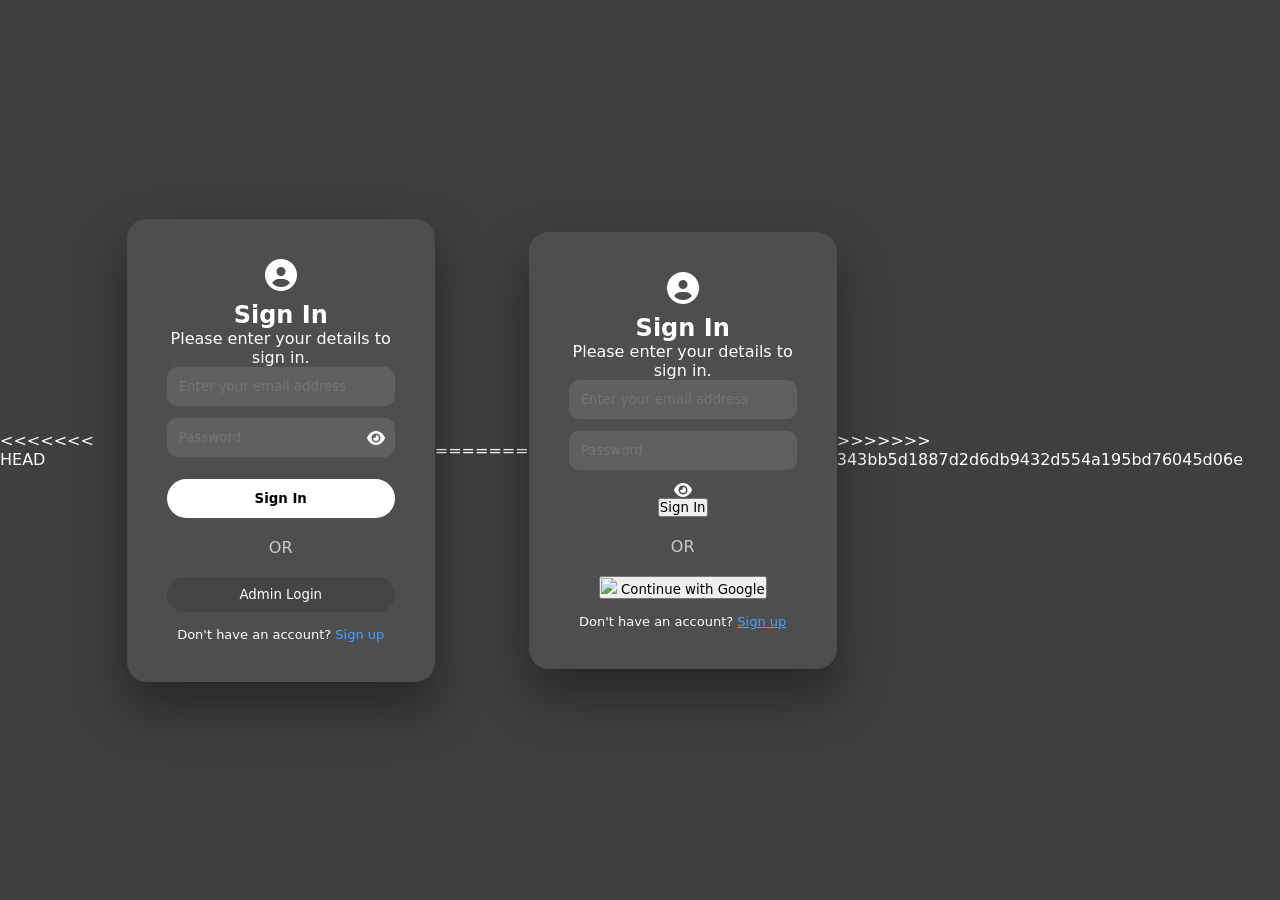
==== login.html @ aa8dcea4 "update 4" ====
<<<<<<< HEAD
<!DOCTYPE html>
<html>

<head>

<meta charset="UTF-8">
<meta name="viewport" content="width=device-width, initial-scale=1.0">

<title>Sign In | VMK Networks</title>

<link rel="stylesheet" href="css/login.css">

<link rel="stylesheet"
href="https://cdnjs.cloudflare.com/ajax/libs/font-awesome/6.5.0/css/all.min.css">

</head>


<body>

<!-- VIDEO BACKGROUND -->

<video autoplay muted loop class="video-bg">
<source src="video/background.mp4" type="video/mp4">
</video>

<div class="overlay"></div>


<div class="login-card">

<i class="fa fa-user-circle icon"></i>

<h2>Sign In</h2>

<p>Please enter your details to sign in.</p>


<!-- LOGIN FORM -->

<form id="loginForm">

<input type="email" placeholder="Enter your email address">

<div class="password-box">

<input type="password" id="password" placeholder="Password">

<i class="fa fa-eye" onclick="togglePassword()"></i>

</div>

<button class="btn">Sign In</button>

</form>


<div class="divider">OR</div>


<button class="admin-btn">
Admin Login
</button>


<p class="signup">

Don't have an account?

<a onclick="showRegister()">Sign up</a>

</p>

</div>



<!-- REGISTER CARD -->

<div class="register-card" id="registerCard">

<h2>Create Account</h2>


<form>

<div class="row">

<input placeholder="First Name">

<input placeholder="Last Name">

</div>

<input placeholder="Email">

<input placeholder="Phone">

<input placeholder="Address (Optional)">

<input placeholder="Pin Code">


<div class="password-box">

<input type="password" id="regPassword" placeholder="Password">

<i class="fa fa-eye" onclick="toggleRegPassword()"></i>

</div>

<input type="password" placeholder="Confirm Password">


<button class="btn">Register</button>

</form>


<p class="signup">

Already have an account?

<a onclick="showLogin()">Sign In</a>

</p>

</div>


<script src="js/login.js"></script>

</body>
=======
<!DOCTYPE html>
<html lang="en">

<head>

<meta charset="UTF-8">
<meta name="viewport" content="width=device-width, initial-scale=1.0">

<title>Sign In | VMK Networks</title>

<link rel="stylesheet" href="css/login.css">

<link rel="stylesheet"
href="https://cdnjs.cloudflare.com/ajax/libs/font-awesome/6.5.0/css/all.min.css">

</head> 

<body>

<!-- VIDEO BACKGROUND -->

<video autoplay muted loop class="video-bg">
<source src="video/background.mp4" type="video/mp4">
</video>

<div class="overlay"></div>


<!-- LOGIN CARD -->

<div class="login-card">

<i class="fa fa-user-circle icon"></i>

<h2>Sign In</h2>

<p>Please enter your details to sign in.</p>


<form id="loginForm">

<div class="input-box">

<input type="text" id="username" placeholder="Enter your email address">

</div>


<div class="input-box password">

<input type="password" id="password" placeholder="Password">

<i class="fa fa-eye" onclick="togglePassword()"></i>

</div>

<button type="submit" class="login-btn">

Sign In

</button>

</form>


<div class="divider">OR</div>

<button class="google-btn">

<img src="https://img.icons8.com/color/20/google-logo.png">

Continue with Google

</button>

<p class="signup">

Don't have an account? <a href="#">Sign up</a>

</p>

</div>


<script src="js/login.js"></script>

</body>
>>>>>>> 343bb5d1887d2d6db9432d554a195bd76045d06e
</html>
---- css/login.css ----
*{
margin:0;
padding:0;
box-sizing:border-box;
font-family:system-ui;
}

body{
height:100vh;
display:flex;
justify-content:center;
align-items:center;
color:white;
}

/* VIDEO BACKGROUND */

.video-bg{
position:fixed;
top:0;
left:0;
width:100%;
height:100%;
object-fit:cover;
filter:blur(8px) brightness(.5);
z-index:-2;
}

.overlay{
position:fixed;
width:100%;
height:100%;
background:rgba(0,0,0,.5);
z-index:-1;
}


/* LOGIN CARD */

.login-card,
.register-card{

width:340px;

padding:40px;

border-radius:20px;

background:rgba(255,255,255,0.08);

backdrop-filter:blur(20px);

text-align:center;

box-shadow:0 25px 50px rgba(0,0,0,.4);

}

.register-card{
display:none;
}


.icon{
font-size:32px;
margin-bottom:10px;
}


input{

width:100%;

padding:12px;

margin-bottom:12px;

border:none;

border-radius:10px;

background:rgba(255,255,255,0.1);

color:white;

}


.row{
display:flex;
gap:10px;
}


.password-box{
position:relative;
}

.password-box i{
position:absolute;
right:10px;
top:12px;
cursor:pointer;
}


/* BUTTONS */

.btn{

width:100%;

padding:12px;

border:none;

border-radius:20px;

background:white;

color:black;

font-weight:600;

cursor:pointer;

margin-top:10px;

}


.admin-btn{

width:100%;

padding:10px;

border:none;

border-radius:20px;

background:#444;

color:white;

cursor:pointer;

}


.divider{
margin:20px 0;
opacity:.7;
}


.signup{
margin-top:15px;
font-size:13px;
}

.signup a{
color:#4aa3ff;
cursor:pointer;
}
---- css/login.css ----
*{
margin:0;
padding:0;
box-sizing:border-box;
font-family:system-ui;
}

body{
height:100vh;
display:flex;
justify-content:center;
align-items:center;
color:white;
}

/* VIDEO BACKGROUND */

.video-bg{
position:fixed;
top:0;
left:0;
width:100%;
height:100%;
object-fit:cover;
filter:blur(8px) brightness(.5);
z-index:-2;
}

.overlay{
position:fixed;
width:100%;
height:100%;
background:rgba(0,0,0,.5);
z-index:-1;
}


/* LOGIN CARD */

.login-card,
.register-card{

width:340px;

padding:40px;

border-radius:20px;

background:rgba(255,255,255,0.08);

backdrop-filter:blur(20px);

text-align:center;

box-shadow:0 25px 50px rgba(0,0,0,.4);

}

.register-card{
display:none;
}


.icon{
font-size:32px;
margin-bottom:10px;
}


input{

width:100%;

padding:12px;

margin-bottom:12px;

border:none;

border-radius:10px;

background:rgba(255,255,255,0.1);

color:white;

}


.row{
display:flex;
gap:10px;
}


.password-box{
position:relative;
}

.password-box i{
position:absolute;
right:10px;
top:12px;
cursor:pointer;
}


/* BUTTONS */

.btn{

width:100%;

padding:12px;

border:none;

border-radius:20px;

background:white;

color:black;

font-weight:600;

cursor:pointer;

margin-top:10px;

}


.admin-btn{

width:100%;

padding:10px;

border:none;

border-radius:20px;

background:#444;

color:white;

cursor:pointer;

}


.divider{
margin:20px 0;
opacity:.7;
}


.signup{
margin-top:15px;
font-size:13px;
}

.signup a{
color:#4aa3ff;
cursor:pointer;
}
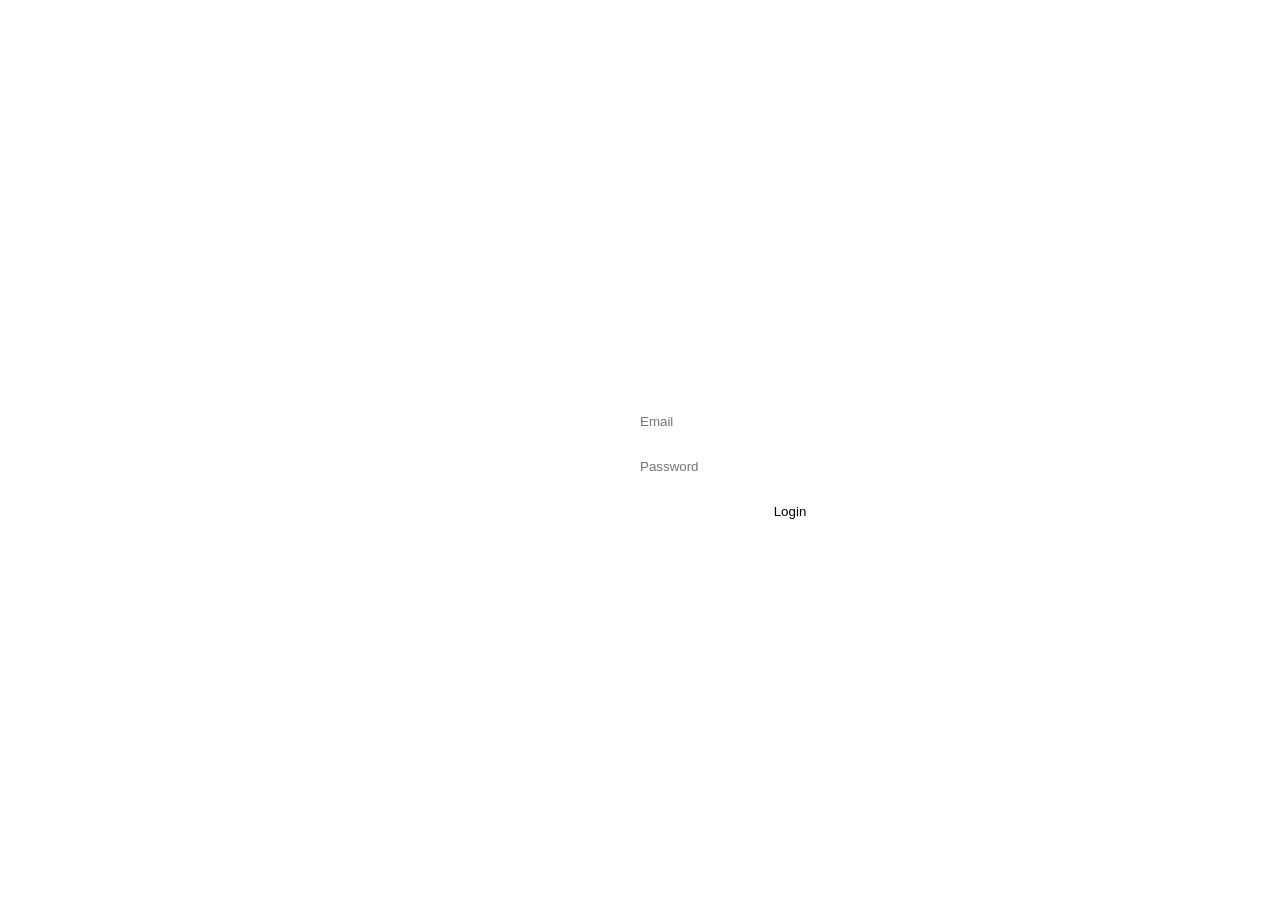
==== commit 7f129cfe: "update-11" ====
--- a/login.html
+++ b/login.html
@@ -1,28 +1,21 @@
-<<<<<<< HEAD
 <!DOCTYPE html>
 <html>
 
 <head>
 
 <meta charset="UTF-8">
-<meta name="viewport" content="width=device-width, initial-scale=1.0">
+<meta name="viewport" content="width=device-width, initial-scale=1">
 
-<title>Sign In | VMK Networks</title>
+<title>Login</title>
 
 <link rel="stylesheet" href="css/login.css">
 
-<link rel="stylesheet"
-href="https://cdnjs.cloudflare.com/ajax/libs/font-awesome/6.5.0/css/all.min.css">
-
 </head>
-
 
 <body>
 
-<!-- VIDEO BACKGROUND -->
-
 <video autoplay muted loop class="video-bg">
-<source src="video/background.mp4" type="video/mp4">
+<source src="video/background.mp4">
 </video>
 
 <div class="overlay"></div>
@@ -30,195 +23,47 @@
 
 <div class="login-card">
 
-<i class="fa fa-user-circle icon"></i>
-
 <h2>Sign In</h2>
-
-<p>Please enter your details to sign in.</p>
-
-
-<!-- LOGIN FORM -->
 
 <form id="loginForm">
 
-<input type="email" placeholder="Enter your email address">
+<input id="email" type="email" placeholder="Email">
 
-<div class="password-box">
+<input id="password" type="password" placeholder="Password">
 
-<input type="password" id="password" placeholder="Password">
-
-<i class="fa fa-eye" onclick="togglePassword()"></i>
-
-</div>
-
-<button class="btn">Sign In</button>
+<button type="submit">Login</button>
 
 </form>
 
-
-<div class="divider">OR</div>
-
-
-<button class="admin-btn">
-Admin Login
-</button>
-
-
-<p class="signup">
-
-Don't have an account?
-
-<a onclick="showRegister()">Sign up</a>
-
+<p>
+No account?
+<a onclick="showRegister()">Register</a>
 </p>
 
 </div>
 
 
-
-<!-- REGISTER CARD -->
-
 <div class="register-card" id="registerCard">
 
 <h2>Create Account</h2>
 
+<form id="registerForm">
 
-<form>
+<input id="first" placeholder="First name">
+<input id="last" placeholder="Last name">
+<input id="regEmail" placeholder="Email">
+<input id="phone" placeholder="Phone">
+<input id="address" placeholder="Address (optional)">
+<input id="pincode" placeholder="Pincode">
+<input id="regPass" type="password" placeholder="Password">
 
-<div class="row">
-
-<input placeholder="First Name">
-
-<input placeholder="Last Name">
-
-</div>
-
-<input placeholder="Email">
-
-<input placeholder="Phone">
-
-<input placeholder="Address (Optional)">
-
-<input placeholder="Pin Code">
-
-
-<div class="password-box">
-
-<input type="password" id="regPassword" placeholder="Password">
-
-<i class="fa fa-eye" onclick="toggleRegPassword()"></i>
-
-</div>
-
-<input type="password" placeholder="Confirm Password">
-
-
-<button class="btn">Register</button>
+<button type="submit">Register</button>
 
 </form>
 
-
-<p class="signup">
-
-Already have an account?
-
-<a onclick="showLogin()">Sign In</a>
-
-</p>
-
 </div>
-
 
 <script src="js/login.js"></script>
 
 </body>
-=======
-<!DOCTYPE html>
-<html lang="en">
-
-<head>
-
-<meta charset="UTF-8">
-<meta name="viewport" content="width=device-width, initial-scale=1.0">
-
-<title>Sign In | VMK Networks</title>
-
-<link rel="stylesheet" href="css/login.css">
-
-<link rel="stylesheet"
-href="https://cdnjs.cloudflare.com/ajax/libs/font-awesome/6.5.0/css/all.min.css">
-
-</head> 
-
-<body>
-
-<!-- VIDEO BACKGROUND -->
-
-<video autoplay muted loop class="video-bg">
-<source src="video/background.mp4" type="video/mp4">
-</video>
-
-<div class="overlay"></div>
-
-
-<!-- LOGIN CARD -->
-
-<div class="login-card">
-
-<i class="fa fa-user-circle icon"></i>
-
-<h2>Sign In</h2>
-
-<p>Please enter your details to sign in.</p>
-
-
-<form id="loginForm">
-
-<div class="input-box">
-
-<input type="text" id="username" placeholder="Enter your email address">
-
-</div>
-
-
-<div class="input-box password">
-
-<input type="password" id="password" placeholder="Password">
-
-<i class="fa fa-eye" onclick="togglePassword()"></i>
-
-</div>
-
-<button type="submit" class="login-btn">
-
-Sign In
-
-</button>
-
-</form>
-
-
-<div class="divider">OR</div>
-
-<button class="google-btn">
-
-<img src="https://img.icons8.com/color/20/google-logo.png">
-
-Continue with Google
-
-</button>
-
-<p class="signup">
-
-Don't have an account? <a href="#">Sign up</a>
-
-</p>
-
-</div>
-
-
-<script src="js/login.js"></script>
-
-</body>
->>>>>>> 343bb5d1887d2d6db9432d554a195bd76045d06e
 </html>
--- a/css/login.css
+++ b/css/login.css
@@ -1,58 +1,25 @@
-*{
-margin:0;
-padding:0;
-box-sizing:border-box;
-font-family:system-ui;
-}
-
 body{
-height:100vh;
 display:flex;
 justify-content:center;
 align-items:center;
+height:100vh;
 color:white;
 }
-
-/* VIDEO BACKGROUND */
-
-.video-bg{
-position:fixed;
-top:0;
-left:0;
-width:100%;
-height:100%;
-object-fit:cover;
-filter:blur(8px) brightness(.5);
-z-index:-2;
-}
-
-.overlay{
-position:fixed;
-width:100%;
-height:100%;
-background:rgba(0,0,0,.5);
-z-index:-1;
-}
-
-
-/* LOGIN CARD */
 
 .login-card,
 .register-card{
 
-width:340px;
+width:320px;
 
 padding:40px;
 
 border-radius:20px;
 
-background:rgba(255,255,255,0.08);
+background:rgba(255,255,255,.08);
 
 backdrop-filter:blur(20px);
 
 text-align:center;
-
-box-shadow:0 25px 50px rgba(0,0,0,.4);
 
 }
 
@@ -60,106 +27,20 @@
 display:none;
 }
 
-
-.icon{
-font-size:32px;
+input{
+width:100%;
+padding:10px;
 margin-bottom:10px;
+border-radius:8px;
+border:none;
 }
 
-
-input{
-
+button{
 width:100%;
-
-padding:12px;
-
-margin-bottom:12px;
-
+padding:10px;
 border:none;
-
-border-radius:10px;
-
-background:rgba(255,255,255,0.1);
-
-color:white;
-
-}
-
-
-.row{
-display:flex;
-gap:10px;
-}
-
-
-.password-box{
-position:relative;
-}
-
-.password-box i{
-position:absolute;
-right:10px;
-top:12px;
+border-radius:20px;
+background:white;
+color:black;
 cursor:pointer;
-}
-
-
-/* BUTTONS */
-
-.btn{
-
-width:100%;
-
-padding:12px;
-
-border:none;
-
-border-radius:20px;
-
-background:white;
-
-color:black;
-
-font-weight:600;
-
-cursor:pointer;
-
-margin-top:10px;
-
-}
-
-
-.admin-btn{
-
-width:100%;
-
-padding:10px;
-
-border:none;
-
-border-radius:20px;
-
-background:#444;
-
-color:white;
-
-cursor:pointer;
-
-}
-
-
-.divider{
-margin:20px 0;
-opacity:.7;
-}
-
-
-.signup{
-margin-top:15px;
-font-size:13px;
-}
-
-.signup a{
-color:#4aa3ff;
-cursor:pointer;
-} +}
